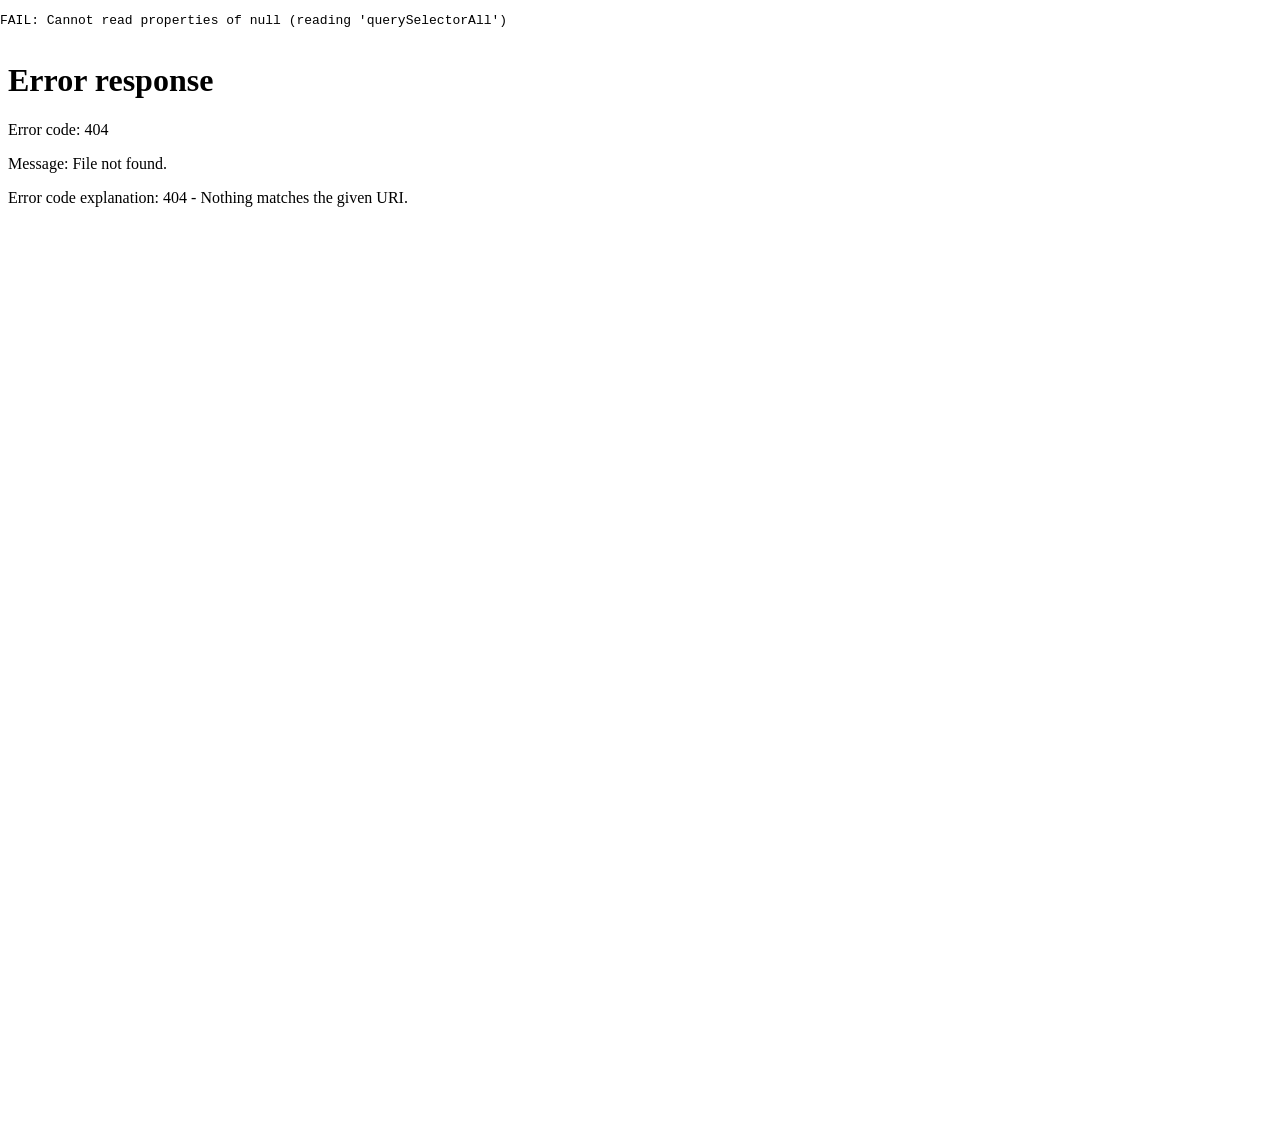
==== tests/launcher-layout.html @ 24af243b "fix: contain app grid scrolling and show installed TV apps" ====
<!doctype html>
<meta charset="utf-8">
<title>Launcher scrolling regression check</title>
<!-- Serve the repository root and open /tests/launcher-layout.html in a browser. -->
<style>
    body { margin: 0; }
    iframe { width: 1920px; height: 1080px; border: 0; }
</style>
<pre id="result">RUNNING</pre>
<iframe src="../launcher/index.html"></iframe>
<script>
document.querySelector('iframe').addEventListener('load', function() {
    const frame = this;
    const win = frame.contentWindow;
    const doc = win.document;
    const result = document.getElementById('result');
    try {
        // Make measurements deterministic; production focus effects still apply.
        const style = doc.createElement('style');
        style.textContent = '* { transition: none !important; animation: none !important; }';
        doc.head.appendChild(style);
        const viewport = doc.getElementById('content-viewport');
        const grid = doc.getElementById('app-grid');
        const cards = grid.querySelectorAll('.grid-card');
        let checks = 0;
        function check(condition, message) {
            checks++;
            if (!condition) throw new Error(message);
        }
        function key(code) {
            win.dispatchEvent(new win.KeyboardEvent('keydown', {keyCode: code, bubbles: true}));
        }
        function visible(card, container) {
            const r = card.getBoundingClientRect();
            const bounds = container.getBoundingClientRect();
            // Include the extra six pixels used by the floating focus border.
            check(r.left - 6 >= bounds.left && r.right + 6 <= bounds.right,
                'Focused card clipped horizontally: ' + card.dataset.index);
            check(r.top - 6 >= bounds.top && r.bottom + 6 <= bounds.bottom,
                'Focused card clipped vertically: ' + card.dataset.index);
        }
        check(cards.length > 12, 'Launcher must initialize enough apps to scroll');
        const dock = doc.getElementById('dock-container');
        visible(dock.querySelector('.focused'), viewport);
        for (let i = 1; i < dock.children.length; i++) key(39);
        visible(dock.querySelector('.focused'), viewport);

        const top = viewport.getBoundingClientRect().top;
        const shelf = doc.querySelector('.top-shelf').getBoundingClientRect().top;
        key(40);
        check(viewport.getBoundingClientRect().top === top, 'Entering grid moved viewport');
        check(grid.clientHeight > 400, 'Grid does not use available height');
        for (let i = 0; i < cards.length; i++) {
            visible(cards[i], grid);
            check(cards[i].classList.contains('focused'), 'Focus skipped card ' + i);
            key(39);
        }
        check(grid.scrollTop > 0, 'List did not scroll to later rows');
        check(doc.querySelector('.top-shelf').getBoundingClientRect().top === shelf,
            'Scrolling moved the shelf');
        for (let i = cards.length - 1; i > 0; i--) {
            key(37);
            visible(cards[i - 1], grid);
        }
        check(grid.scrollTop === 0, 'Returning to first row did not reset scroll');
        // Repeated Down/Up must scroll just as Left/Right across row boundaries do.
        for (let i = 0; i < cards.length; i++) {
            key(40);
            visible(grid.querySelector('.focused'), grid);
        }
        key(27);
        check(!viewport.classList.contains('show-grid'), 'Back did not restore dock');
        visible(dock.querySelector('.focused'), viewport);
        key(40);
        visible(cards[0], grid);
        check(grid.scrollTop === 0, 'Reentering grid retained stale scroll');
        key(38);
        check(!viewport.classList.contains('show-grid'), 'Up from first row did not restore dock');
        check(doc.documentElement.scrollTop === 0 && doc.body.scrollTop === 0,
            'Page scrolled instead of list');
        result.textContent = 'PASS: ' + checks + ' layout checks (' + cards.length + ' apps)';
    } catch (error) {
        result.textContent = 'FAIL: ' + error.message;
    }
});
</script>
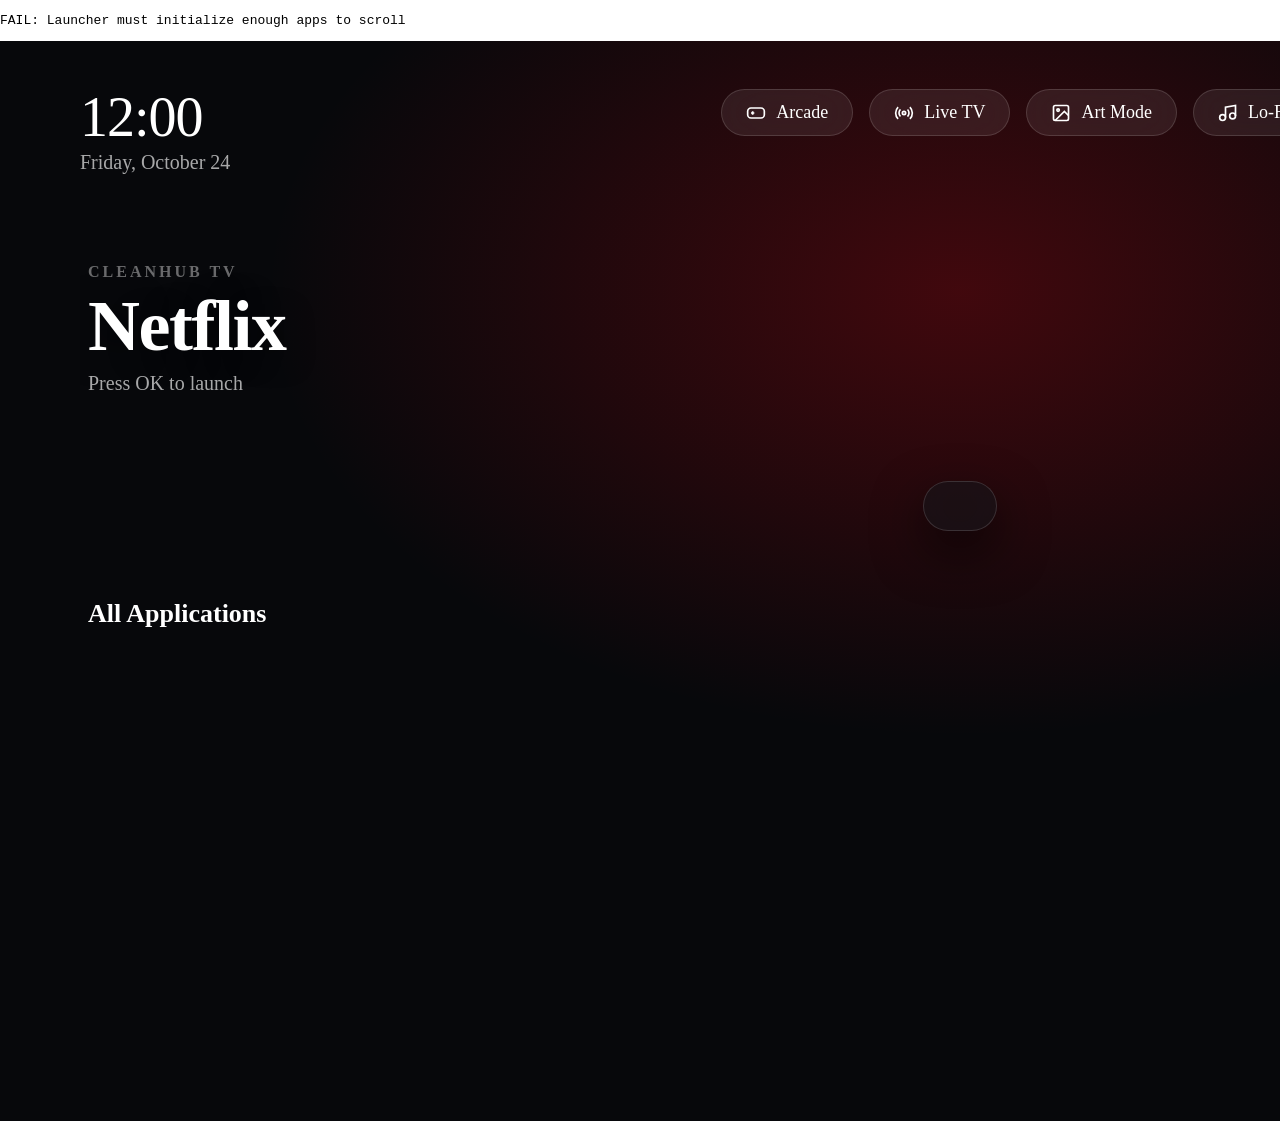
==== commit 015c8cb5: "fix: unify launcher scrolling and repair art image loading" ====
--- a/tests/launcher-layout.html
+++ b/tests/launcher-layout.html
@@ -7,7 +7,7 @@
     iframe { width: 1920px; height: 1080px; border: 0; }
 </style>
 <pre id="result">RUNNING</pre>
-<iframe src="../launcher/index.html"></iframe>
+<iframe></iframe>
 <script>
 document.querySelector('iframe').addEventListener('load', function() {
     const frame = this;
@@ -46,36 +46,47 @@
         visible(dock.querySelector('.focused'), viewport);
 
         const top = viewport.getBoundingClientRect().top;
-        const shelf = doc.querySelector('.top-shelf').getBoundingClientRect().top;
+        const shelf = doc.querySelector('.top-shelf');
+        const dockTop = dock.getBoundingClientRect().top;
+        const statusBar = doc.querySelector('.top-bar').getBoundingClientRect();
+        check(top === statusBar.bottom, 'Scroller does not start below status bar');
+        check(viewport.getBoundingClientRect().bottom === 1080, 'Scroller leaves a bottom gap');
+        check(viewport.clientHeight > 900, 'Scroller does not fill available screen height');
+        check(win.getComputedStyle(grid).overflowY === 'visible', 'Grid has a nested scroller');
         key(40);
-        check(viewport.getBoundingClientRect().top === top, 'Entering grid moved viewport');
-        check(grid.clientHeight > 400, 'Grid does not use available height');
+        check(win.getComputedStyle(shelf).display !== 'none', 'Shelf was hidden instead of scrolled');
+        check(dock.getBoundingClientRect().top < dockTop, 'Shortcuts did not move up with app list');
         for (let i = 0; i < cards.length; i++) {
-            visible(cards[i], grid);
+            visible(cards[i], viewport);
             check(cards[i].classList.contains('focused'), 'Focus skipped card ' + i);
             key(39);
         }
-        check(grid.scrollTop > 0, 'List did not scroll to later rows');
-        check(doc.querySelector('.top-shelf').getBoundingClientRect().top === shelf,
-            'Scrolling moved the shelf');
+        check(viewport.scrollTop > 0, 'List did not scroll to later rows');
+        check(viewport.getBoundingClientRect().top === top,
+            'Scrolling moved the viewport');
+        check(doc.querySelector('.top-bar').getBoundingClientRect().top === statusBar.top,
+            'Scrolling moved the status bar');
         for (let i = cards.length - 1; i > 0; i--) {
             key(37);
-            visible(cards[i - 1], grid);
+            visible(cards[i - 1], viewport);
         }
-        check(grid.scrollTop === 0, 'Returning to first row did not reset scroll');
+        check(viewport.scrollTop > 0, 'Grid focus should keep the first app row visible');
         // Repeated Down/Up must scroll just as Left/Right across row boundaries do.
         for (let i = 0; i < cards.length; i++) {
             key(40);
-            visible(grid.querySelector('.focused'), grid);
+            visible(grid.querySelector('.focused'), viewport);
         }
         key(27);
-        check(!viewport.classList.contains('show-grid'), 'Back did not restore dock');
+        check(viewport.scrollTop === 0, 'Back did not restore dock');
+        check(viewport.getBoundingClientRect().top === top, 'Back did not restore shelf space');
+        check(win.getComputedStyle(shelf).display !== 'none', 'Back did not restore title shelf');
         visible(dock.querySelector('.focused'), viewport);
         key(40);
-        visible(cards[0], grid);
-        check(grid.scrollTop === 0, 'Reentering grid retained stale scroll');
+        visible(cards[0], viewport);
+        check(viewport.scrollTop === doc.getElementById('grid-section').offsetTop,
+            'Reentering grid retained stale scroll');
         key(38);
-        check(!viewport.classList.contains('show-grid'), 'Up from first row did not restore dock');
+        check(viewport.scrollTop === 0, 'Up from first row did not restore dock');
         check(doc.documentElement.scrollTop === 0 && doc.body.scrollTop === 0,
             'Page scrolled instead of list');
         result.textContent = 'PASS: ' + checks + ' layout checks (' + cards.length + ' apps)';
@@ -83,4 +94,13 @@
         result.textContent = 'FAIL: ' + error.message;
     }
 });
+// Use a long preview catalog so even the expanded viewport needs to scroll.
+fetch('../launcher/index.html').then(response => response.text()).then(html => {
+    const base = new URL('../launcher/', location.href).href;
+    const fixture = '<script>window.DEFAULT_CATALOG = Array.from({length: 83}, ' +
+        '(_, i) => Object.assign({}, window.DEFAULT_CATALOG[i % window.DEFAULT_CATALOG.length], ' +
+        '{id: "fixture." + i}));<\/script>';
+    document.querySelector('iframe').srcdoc = html.replace('<head>', '<head><base href="' + base + '">')
+        .replace('<script src="js/app.js">', fixture + '<script src="js/app.js">');
+}).catch(error => { document.getElementById('result').textContent = 'FAIL: ' + error.message; });
 </script>
